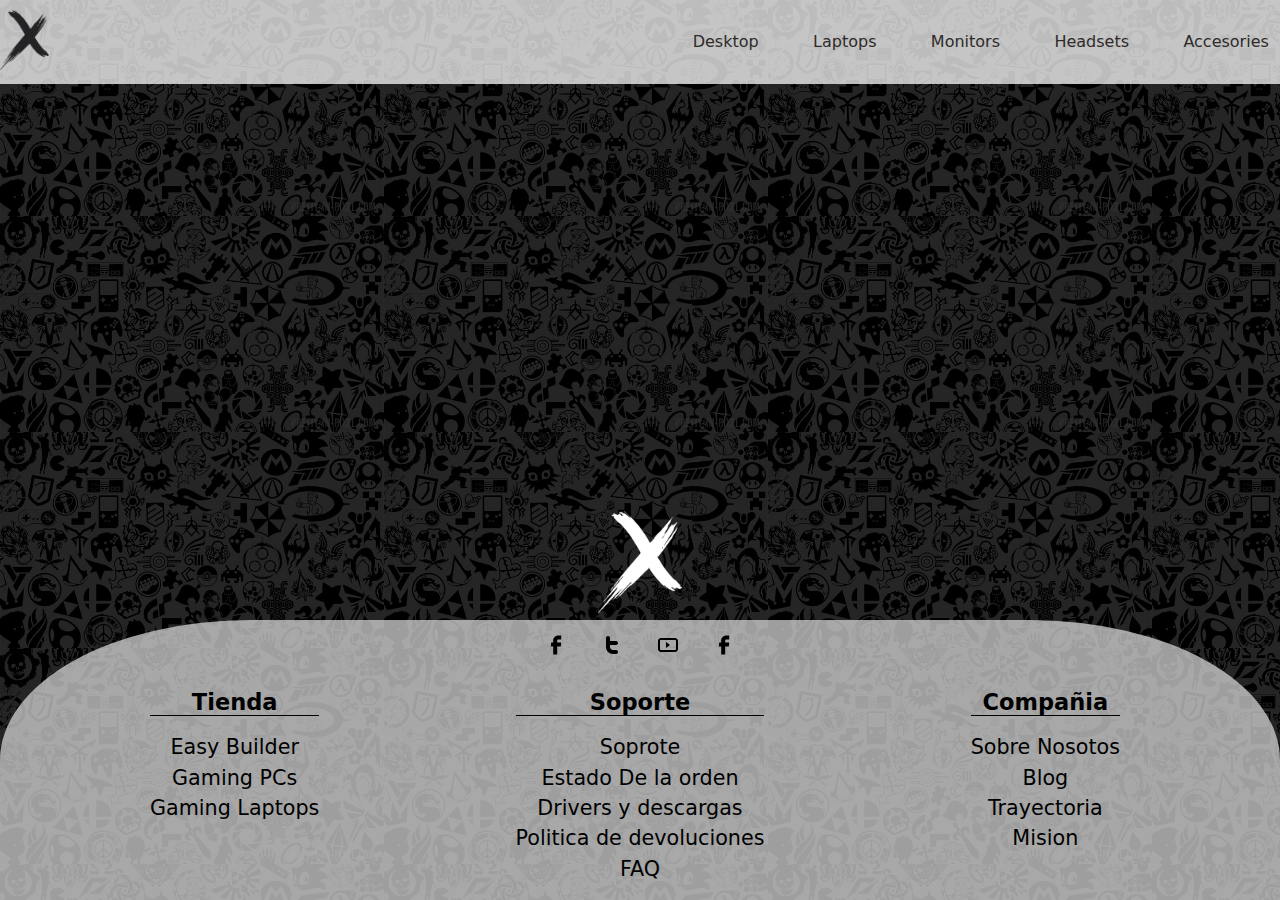
==== accessories.html @ 2ff5f915 "ac" ====
<!DOCTYPE html>
<html lang="en">
<head>
    <meta charset="UTF-8">
    <meta name="viewport" content="width=device-width, initial-scale=1.0">
    <link rel="stylesheet" href="css/style.css">
    <title>Accesories</title>
</head>
<body>
    <main>
        <header>
            <nav class="nav cabecera" id="nav">
                <a href="index.html"><img class="logo" src="images/resources/logo.png" alt="logoEmpresa"></a>
                <ul class="botones">
                    <li><a href="desktop.html">Desktop</a></li>
                    <li><a href="laptops.html">Laptops</a></li>
                    <li><a href="monitors.html">Monitors</a></li>
                    <li><a href="headsets.html">Headsets</a></li>
                    <li><a href="accessories.html">Accesories</a></li>
                </ul>
                <a href="#nav" class="nav_hamb">
                    <img src="images/resources/menu.svg" alt="">
                </a>
                <a href="#" class="nav_close">
                    <img src="images/resources/close.svg" alt="">
                </a>
            </nav>
        </header>
        <footer id="nosotrosCat">
            <div class="informacionFooter">
                <div class="logoFooter"><img src="images/resources/logo2.PNG" alt="logo"></div>
                <div class="icons">
                    <img src="images/resources/facebook.svg" alt="">
                    <img src="images/resources/twitter.svg" alt="">
                    <img src="images/resources/youtube.svg" alt="">
                    <img src="images/resources/facebook.svg" alt="">
                </div>
                <div class="descFoot">
                    <div class="col columna1">
                        <strong>Tienda</strong>
                        <ul>
                            <li>Easy Builder</li>
                            <li>Gaming PCs</li>
                            <li>Gaming Laptops</li>
                        </ul>
                    </div>
                    <div class="col columna2">
                        <strong>Soporte</strong>
                        <ul>
                            <li>Soprote</li>
                            <li>Estado De la orden</li>
                            <li>Drivers y descargas</li>
                            <li>Politica de devoluciones</li>
                            <li>FAQ</li>
                        </ul>
                    </div>
                    <div class="col columna4">
                        <strong>Compañia</strong>
                        <ul>
                            <li>Sobre Nosotos</li>
                            <li>Blog</li>
                            <li>Trayectoria</li>
                            <li>Mision</li>
                        </ul>
                    </div>
                </div>
            </div>
        </footer>
    </main>
</body>
</html>
---- css/style.css ----
@import url('https://fonts.googleapis.com/css2?family=Roboto+Slab&display=swap');

*{
    margin: 0px 0px 0px 0px;
    padding: 0px 0px 0px 0px;
    color: #2e2b29;
    background-color: white;
    font-family: system-ui, -apple-system, BlinkMacSystemFont, 'Segoe UI', Roboto, Oxygen, Ubuntu, Cantarell, 'Open Sans', 'Helvetica Neue', sans-serif;
    box-sizing: border-box;
}
main{
    display: flex;
    flex-direction: column;
    width: 100%;
    height: 100dvh;
    /* gap:2vh; */
    overflow-x: hidden;
    z-index: 0;
    background-image: url(/images/resources/background.jpg);
    background-size: 30%;
}

/* estilos pagina index */
/* HEADER */
.cabecera{
    padding: 1rem;
    width: 100%;
    height: fit-content;
    display: flex;
    box-sizing: border-box;
    flex-direction: row;
    min-height: fit-content;
    box-sizing: border-box;
    position: relative;
    z-index: 1;
    background-color: rgba(255, 255, 255, 0.737);;
}
.cabecera :nth-child(n), .cabecera > *{
    background-color: unset;
}
li{
    list-style: none;
}
.nav{
    --state-close:scale(0);
    --state-open:scale(1);
    --state-menu:translate(-100%);
    
    padding: 10px 0;
    display: grid;
    justify-content: space-between;
    align-items: center;
    grid-template-columns: repeat(2,max-content);
}
.nav:target{
    --state-close:scale(1);
    --state-open:scale(0);
    --state-menu:translate(0)
}

.nav_hamb,
.nav_close{
    cursor: pointer;
    grid-column: -2/-1;
    grid-row: 1/2;
    transition: .4s transform;
    z-index: 3;
}

.nav_hamb{
    transform: var(--state-open);
}
.nav_close{
    transform: var(--state-close);
}
header{
    box-sizing: border-box;
    background-color: unset;
}

.logo{
    width:auto;
    height:60px;
    z-index: 3;
}

.botones{
    position:fixed;
    background-color: rgba(255, 255, 255, 0.544);
    top: 0;
    bottom: 0;
    left: 0;
    right: 0;
    padding: 0;
    width: 100%;
    display: grid;
    align-content: center;
    gap: 2em;
    padding-left: 4%;
    z-index: 3;
    transform: var(--state-menu);
    transition: .3s transform;
}
.botones li,.botones li *{
    background-color: unset;
}
.botones  li{
    width:max-content;
}
.botones a{
    padding: 0.7rem;
    text-decoration: none;
    font-size: auto;
}
.botones a:hover{
    border: #31598c 0.10rem solid;
    background-color: #31588c85;
    border-radius: 20px;
}

@media (min-width:768px){
    .nav{
        --state-open:scale(0);
        --state-menu:translate(0);
    }
    .nav:target{
        --state-close:scale(0);
    }
    .botones{
        padding: 0;
        position: unset;
        background-color: rgba(255, 255, 255, 0.5);
        
        display: grid;
        align-content: center;
        gap: 2em;
        grid-auto-flow: column;

        transform: unset;
        
        grid-column: -2/-1;
        grid-row: 1/2;
    }
}

/* CUERPO */

.imagenEmpresa{
    position: relative;
    overflow: hidden;
    margin: 0 auto;
    width: 100%;
    height: 100%;
    min-height: max(70vh,25rem);
    z-index: 0;
}
.controlR,
.controlL{
    position: absolute; 
    top: 0;
    bottom: 0;
    margin: auto;
    width: 4%;
    background-color: rgba(255, 255, 255, 0);
    height: 100%;
}

.controlL{
    left: 0;
}
.controlR {
    right: 0;
}
.controlR label,
.controlL label{
    position: inherit;
    transition: opacity 0.2s ease-out;
    display: none;
    width: 100%;
    height: 100%;
    opacity: 0.07;
    background-repeat: no-repeat;
}
.controlR label:hover,
.controlL label:hover{
    opacity: 0.4;
}
.slide{
    display: flex;
    z-index: 1;
    width: 300%;
    height: 100%;
    transition: margin-left 800ms cubic-bezier(0.770, 0.000,0.175,1.000);
}
.imagenEmpresa input[type=radio]{
    display: none;
}
.slide img{
    object-fit:cover;
    max-width: 100dvw;
    max-height: 100%;
    width: 100dvw;
    height: auto;
}

#slide1:checked ~ .slide{
    margin-left: 0%;
}
#slide2:checked ~ .slide{

    margin-left: -100%;
}
#slide3:checked ~ .slide{
    margin-left: -200%;
}

#slide1:checked ~ .controlR label:nth-child(2),
#slide2:checked ~ .controlR label:nth-child(3),
#slide3:checked ~ .controlR label:nth-child(1){
    float: right;
    display: block;
    margin: 0 0 0 0 0;
    background-image: url(../images/resources/arrow-ios-forward.svg);
    background-repeat: no-repeat;
    background-position: center;
}
#slide1:checked ~ .controlL label:nth-child(3),
#slide2:checked ~ .controlL label:nth-child(1),
#slide3:checked ~ .controlL label:nth-child(2){
    float: left;
    display: block;
    z-index: 3;
    margin: 0 0 0 0 0;
    background-image: url(../images/resources/arrow-ios-back.svg);
    background-repeat: no-repeat;
    background-position: center;
}  
    
.productos{
    background-color: rgba(255,255,255,0);
    display: grid;
    margin-top: 2%;
    grid-auto-flow:row dense;
    /* grid-auto-rows: 22rem; */
    grid-template-columns: repeat(auto-fit,minmax(20rem,1fr));
    width: 100%;
    height: fit-content;
}
.producto {
    background-color: rgba(255, 255, 255, 0.763);
    display: grid;
    grid-template-columns: repeat(auto-fit,minmax(15rem,1fr));
    justify-self: center;
    align-items: center;
    margin: 5px;
    width: 70%;
    height: fit-content;
    /* box-shadow: 0 0 15px rgb(101, 2, 146); */
    box-shadow: 0 0 15px rgb(0, 0, 0);
    border: 1px rgba(0, 0, 0, 0.385) solid;
    border-radius: 20px;
    overflow: hidden;
    min-width:300px;
    gap: 15px;
    grid-auto-columns: auto;
}
.producto > *,.producto > * > *{
    background-color: unset;
}
.producto img{
    max-width:100%;
    max-height:100%;    
    width: 100%;
    height: 100%;
    object-fit:cover;
    background-color: black;
}
.producto span, .producto span strong{
    object-fit:cover;
    text-align: center;
    font-size:  2vh;
}

.desc{
    text-align: center;
    float:bottom;
    width: fit-content;
    margin: 1vh;
}
.producto:hover{
    transform: scale(1.1);
}
.productos > a{
    text-decoration: none;
}
/* FOOTER */
.informacionFooter{
    border-radius: 60rem 60rem 0 0;
    border-top-right-radius: 250px 140px;
    border-top-left-radius: 250px 140px;
    /* background-color: rgba(156, 149, 149, 0.864); */
    background-color: rgba(219, 219, 219, 0.723);
    /* background-color: #3b096da4; */
    width: 100%;
    height: auto;
    display: flex;
    flex-direction: column;
    align-items: center;
    margin-top: 10rem;
    /* background: rgba(246,246,246,1);
    background: -moz-linear-gradient(top, rgba(246,246,246,1) 0%, rgba(255,255,255,1) 0%, rgba(141,112,170,1) 58%, rgba(59,9,109,1) 100%);
    background: -webkit-gradient(left top, left bottom, color-stop(0%, rgba(246,246,246,1)), color-stop(0%, rgba(255,255,255,1)), color-stop(58%, rgba(141,112,170,1)), color-stop(100%, rgba(59,9,109,1)));
    background: -webkit-linear-gradient(top, rgba(246,246,246,1) 0%, rgba(255,255,255,1) 0%, rgba(141,112,170,1) 58%, rgba(59,9,109,1) 100%);
    background: -o-linear-gradient(top, rgba(246,246,246,1) 0%, rgba(255,255,255,1) 0%, rgba(141,112,170,1) 58%, rgba(59,9,109,1) 100%);
    background: -ms-linear-gradient(top, rgba(246,246,246,1) 0%, rgba(255,255,255,1) 0%, rgba(141,112,170,1) 58%, rgba(59,9,109,1) 100%);
    background: linear-gradient(to bottom, rgba(246,246,246,1) 0%, rgba(255,255,255,1) 0%, rgba(141,112,170,1) 58%, rgba(59,9,109,1) 100%);
    filter: progid:DXImageTransform.Microsoft.gradient( startColorstr='#f6f6f6', endColorstr='#3b096d', GradientType=0 );    */

}
.informacionFooter * {
    background-color: unset;
    color:rgb(0, 0, 0);}

.logoFooter img{
    position: relative;
    margin: -20% auto 0 auto;
    width: 10%;
    height: 10%;
    align-self: center;
}
.logoFooter{
    margin-top: 2%;
    position: relative;
    display: flex;
    align-items: center;
}
footer{
    margin-top: auto;
    width: 100%;
    background-color: #df671100;
}
.descFoot{
    display: grid;
    grid-template-columns: repeat(auto-fit,minmax(5rem,1fr));
    grid-auto-columns: auto;
    width: 100%;
    justify-content: space-evenly;
    padding: 2rem;
    padding-bottom: 1rem;
    justify-items: center;
    text-align: center;

}
.icons{
    display: flex;
    align-content: center;
    justify-content: center;
    width: 10%;
    height: 10%;
    object-fit: scale-down;
    gap: 2rem;
}
.icons img{
    object-fit: contain;
    width: 20%;
    height: 20%;
    margin-top: -10%;
}
.col{
    width: fit-content;
    display: flex;
    flex-direction: column;
}
.col strong{
    margin-bottom: 1rem;
    font-size: 2.5vh;
    color: rgb(0, 0, 0);
    border-bottom: 1px black solid;
}
.col li{
    padding: 0.2rem 0;
    font-size: 2.3vh;
}

/* POPUP */


.overlay { 
    position: fixed;
    z-index: 5;
    top: 0;
    bottom: 0;
    left: 0;
    right: 0;
    background: rgba(0, 0, 0, 0.7);
    transition: opacity 0.1;
    visibility: hidden;
    opacity: 0;
    background-color: rgba(0, 0, 0, 0.305);
    backdrop-filter: blur(10px);
}

.overlay:target{
    visibility: visible;
    opacity: 1;
}

#popupBody{
    width: 90%;
    height: 92%;
    padding: 20px;
    padding-top: ;
    border-radius: 15px;
    box-shadow: 0 0  5px #ccc;
    background: #FFF;
    position:relative;
    margin: 2% auto;
    transition: all 0.4s ease-in-out;
}

#cerrar{
    position: absolute;
    top:3px;
    right: 8px;
    font-size: 4vw;
    font-weight: bold;
    text-decoration: none;
    transition: all 200ms;
}
.popupContent{
    width: 100%;
    height: 100%;
    /* border: 2px solid black; */
    display: grid;
    grid-template-columns: 60% 40%;
    grid-template-rows: 60% 40%;
}
.imgProd{
    display: grid;
    grid-template-columns:40% 60%;
    grid-template-rows:repeat(auto-fill,minmax(20%,1fr)) ;
    align-items: center;
}
.imgProd img{
    object-fit:scale-down;
    width: 100%;
    height: 100%;
}
.imgThumb{
    height: auto;
    object-fit: fill;
}


/* CAMBIOS DE IMAGEN */
.imgProd.prod1 .imgThumb.p1:hover ~ .imgMain{content: url('/images/desktop/prod1/prodextra1.avif');}
.imgProd.prod1 .imgThumb.p2:hover ~ .imgMain{content: url('/images/desktop/prod1/prodextra2.avif')}
.imgProd.prod1 .imgThumb.p3:hover ~ .imgMain{content: url('/images/desktop/prod1/prodextra3.avif')}
.imgProd.prod1 .imgThumb.p4:hover ~ .imgMain{content: url('/images/desktop/prod1/prodextra4.avif')}
.imgProd.prod1 .imgThumb.p5:hover ~ .imgMain{content: url('/images/desktop/prod1/prodextra5.avif')}

.imgProd.prod2 .imgThumb.p1:hover ~ .imgMain{content: url('/images/laptop/prod1/prodextra1.avif');}
.imgProd.prod2 .imgThumb.p2:hover ~ .imgMain{content: url('/images/laptop/prod1/prodextra2.avif')}
.imgProd.prod2 .imgThumb.p3:hover ~ .imgMain{content: url('/images/laptop/prod1/prodextra3.avif')}
.imgProd.prod2 .imgThumb.p4:hover ~ .imgMain{content: url('/images/laptop/prod1/prodextra4.avif')}
.imgProd.prod2 .imgThumb.p5:hover ~ .imgMain{content: url('/images/laptop/prod1/prodextra5.avif')}

.imgProd.prod3 .imgThumb.p1:hover ~ .imgMain{content: url('/images/accessories/prod1/prodextra1.avif');}
.imgProd.prod3 .imgThumb.p2:hover ~ .imgMain{content: url('/images/accessories/prod1/prodextra2.avif')}
.imgProd.prod3 .imgThumb.p3:hover ~ .imgMain{content: url('/images/accessories/prod1/prodextra3.avif')}
.imgProd.prod3 .imgThumb.p4:hover ~ .imgMain{content: url('/images/accessories/prod1/prodextra4.avif')}
.imgProd.prod3 .imgThumb.p5:hover ~ .imgMain{content: url('/images/accessories/prod1/prodextra5.avif')}
/* ------------------------------------------------------------------ */
.imgMain{
    grid-column: 2;
    grid-row:1/span 5;
    width: 100%;
    padding: 1rem 0px 0px 0px;
    height: auto;
}
.tabla{
    /* border: solid black 2px; */
    margin-top: 2rem;
    grid-row: 2;
    grid-column: span 2;
    display: grid;
    grid-template-columns: 33% 33% 33%;
    overflow: hidden;
    padding: 0.5rem;
}
.columnasTabla{
    border-left: 1px black solid;
    padding: 1rem;
    margin: 4% auto;
    display: flex;
    flex-direction: column;
    font-size: 0.8rem;
    /* border: 2px solid black; */
}
.listaEspe{
    margin-top: 0.5rem;
    display: flex;
    flex-direction: column;
}
.general{
    grid-template-rows: repeat(auto-fill,minmax(fit-content,1fr));
    display:grid;
    grid-auto-flow:row ;
    /* border:solid black 2px; */
    gap: 1rem;
    padding: 1rem;
}
.general .estrellas{
    width: 100%;
    height: auto;
}
.general > :nth-child(n){
    font-size: 0.8rem;
}
.general img{
    width: 60%;
    height: 50%;
}
.general span{
    width: 100%;
    height: fit-content;
}

.general button{
    background-color: rgba(68, 68, 210, 0.489);
}
.botonComp:hover{
    background-color: rgba(68, 68, 210, 0.748);
}
/* PRDUCTOS */
@keyframes galeria{
    15%{
        content: var(--bg1);
    }
    30%{
        content: var(--bg2);
    }
    45%{
        content: var(--bg3);
    }
    60%{
        content: var(--bg4);
    }
    85%{
        content: var(--bg5);
    }
    100%{
        content: var(--bgm);
    }

}
.test:hover img{
    animation-name: galeria;
    animation-duration: 5s;
    animation-timing-function: linear;
    animation-iteration-count: infinite;
}
.test img{
    content:var(--bgm);
}

.prodCatalogo img{
    min-height: 20dvh;
    min-width: 100%;
    max-width: 100%;
    max-height: 30dvh;
    object-fit: scale-down;
}

.prodCatalogo > * > *{
    font-size:0.7rem;
}
.prodCatalogo{
    display: grid;
    grid-template-rows: repeat(auto-fit,minmax(15rem,1fr));
    justify-items: center;
    align-items: center;
    margin: 5px;
    width: 100%;
    height: fit-content;
    box-shadow: 0 0 8px;
    border: 1px rgba(0, 0, 0, 0.385) solid;
    border-radius: 20px;
    overflow: hidden;
    height: fit-content;
    gap: 15px;
    grid-auto-columns: auto;
}
.productos.cat{
    margin-top: 50px;
    padding: 0;
    justify-items: center;
    grid-template-columns: repeat(auto-fit,minmax(13rem,1fr));
    gap: 1rem;
    padding: 1rem;
    background-color: rgba(0, 0, 0, 0)
    
}
.informacionFooterCat{
    border-radius: 60rem 60rem 0 0;
    border-top-right-radius: 250px 140px;
    border-top-left-radius: 250px 140px;
    background-color: rgba(255,255,255,0);
    width: 100%;
    height: auto;
    display: flex;
    flex-direction: column;
    align-items: center;
    margin-top: 10rem;
}
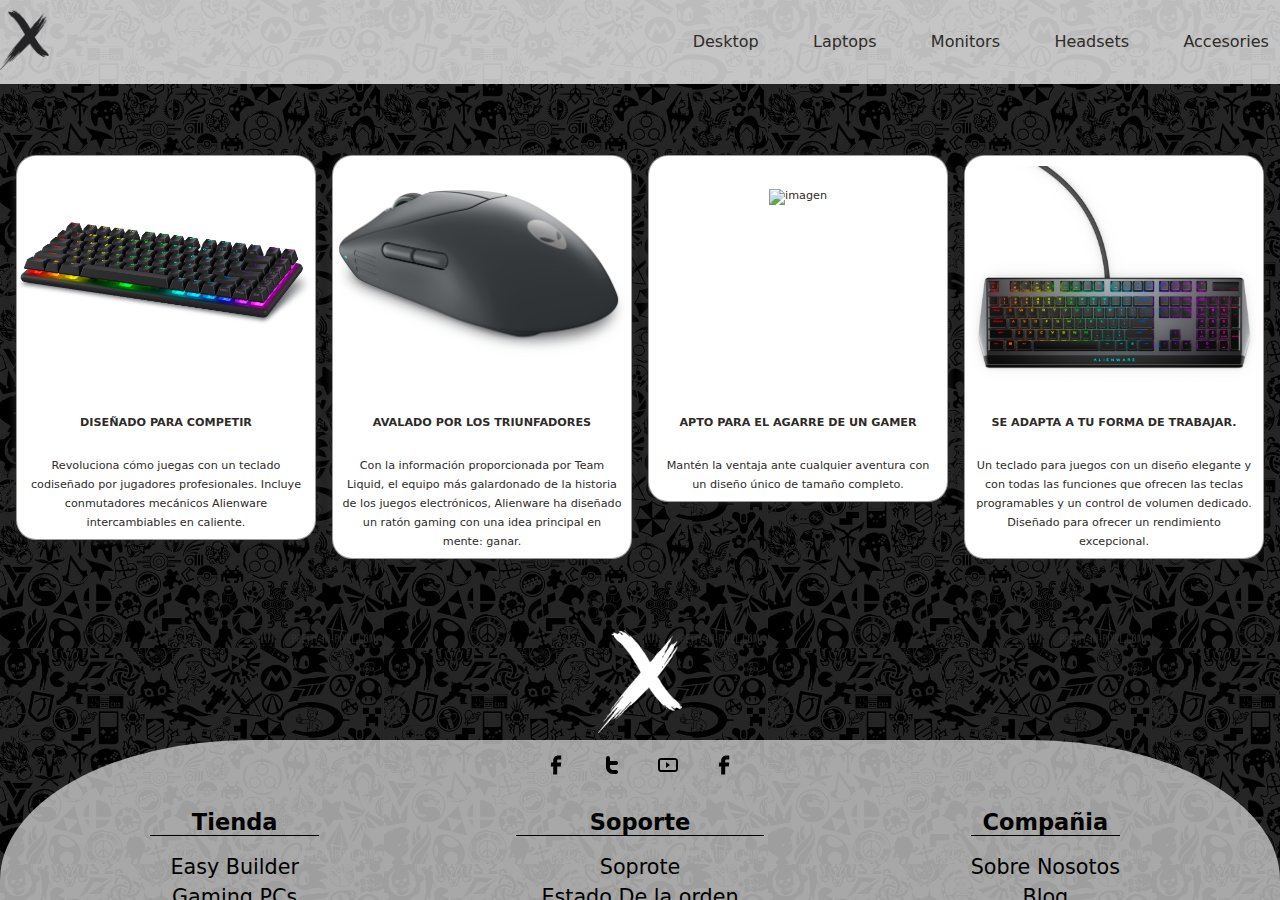
==== commit d4f172e3: "finish" ====
--- a/accessories.html
+++ b/accessories.html
@@ -26,6 +26,311 @@
                 </a>
             </nav>
         </header>
+        <div class="productos cat">
+            <a href="#popup1" class="prodCatalogo">
+                <div class="test">
+                <img src="" alt="imagen"
+                style="
+                --bgm:url('/images/accessories/prod1/prodmain.avif');
+                --bg1:url('/images/accessories/prod1/prodextra1.avif');
+                --bg2:url('/images/accessories/prod1/prodextra2.avif');
+                --bg3:url('/images/accessories/prod1/prodextra3.avif');
+                --bg4:url('/images/accessories/prod1/prodextra4.avif');
+                --bg5:url('/images/accessories/prod1/prodextra5.avif');
+                ">
+                </div>
+                <span><strong>DISEÑADO PARA COMPETIR</strong></span>
+                <div class="desc">
+                    <span>Revoluciona cómo juegas con un teclado codiseñado por jugadores profesionales. Incluye conmutadores mecánicos Alienware intercambiables en caliente.</span>
+                </div>
+            </a>
+            <div id="popup1" class="overlay">
+                <div id="popupBody">
+                    <a id="cerrar" href="#" style="text-decoration: none;">&times</a>
+                    <div class="popupContent">
+                        <div class="imgProd prod3">
+                            <img src="images/accessories/prod1/prodextra1.avif" alt="" class="imgThumb p1">
+                            <img src="images/accessories/prod1/prodextra2.avif" alt="" class="imgThumb p2">
+                            <img src="images/accessories/prod1/prodextra3.avif" alt="" class="imgThumb p3">
+                            <img src="images/accessories/prod1/prodextra4.avif" alt="" class="imgThumb p4">
+                            <img src="images/accessories/prod1/prodextra5.avif" alt="" class="imgThumb p5">
+                            <img src="images/accessories/prod1/prodmain.avif" alt="" class="imgMain">
+                        </div>
+                        <div class="general">
+                            <h1>TECLADO GAMING INALÁMBRICO ALIENWARE PRO</h1>
+                            <img src="images/resources/estrellass.png" alt="" class="estrellas">
+                            <span>
+                                <h2>AVALADO POR CAMPEONES. DESARROLLADO POR EXPERTOS.</h2>
+                                El teclado gaming inalámbrico Alienware, aprobado por profesionales, incorpora switches intercambiables en caliente, un factor de forma del 75 % y switches mecánicos lineares Alienware nuevos.
+                                <br>
+                                <br>
+                                <br>
+                                <b>DESDE 219,99 €</b><br>
+                            </span>
+                            <button class="botonComp">Añadir al carrito</button>
+                        </div>
+                        <div class="tabla">
+                            <div class="columnasTabla">
+                                <h2>DIMENSIONES Y PESO</h2>
+                                <div class="listaEspe">
+                                    <span>Altura: 4,06 cm (1,60 pulgadas)</span>
+                                    <span>Anchura: 6,35 cm (12,30 pulgadas)</span>
+                                    <span>Profundidad: 12,70 cm (5,00 pulgadas)</span>
+                                    <span>Peso mínimo: 819,73 g (1,81 lb)</span>
+                                </div>
+                            </div>
+                            <div class="columnasTabla">
+                                <h2>DEETALLES</h2>
+                                <div class="listaEspe">
+                                    <span>Adaptador inalámbrico de 2,4 GHz</span> 
+                                    <span>Hasta 798 horas (a 2,4 GHz) y hasta 1800 horas (Bluetooth)</span> 
+                                    <span>Fuerza de actuación de 40 g</span> 
+                                    <span>Hasta 72 horas (a 2,4 GHz)</span> 
+                                </div>
+                            </div>
+                            <div class="columnasTabla">
+                                <h2>GENERAL</h2>
+                                <div class="listaEspe">
+                                    <span>Teclas robustas double-shot de PBT</span> 
+                                    <span>PCBA intercambiable en caliente</span> 
+                                    <span>Cubierta superior metálica</span> 
+                                    <span>Capa de amortiguación del ruido superior e inferior</span> 
+                                </div>
+                            </div>
+                        </div>
+                    </div>
+                </div>
+            </div>
+            <a href="#popup2" class="prodCatalogo">
+                <div class="test">
+                <img src="" alt="imagen"
+                style="
+                --bgm:url('/images/accessories/prod2/prodmain.avif');
+                --bg1:url('/images/accessories/prod2/prodextra1.avif');
+                --bg2:url('/images/accessories/prod2/prodextra2.avif');
+                --bg3:url('/images/accessories/prod2/prodextra3.avif');
+                --bg4:url('/images/accessories/prod2/prodextra4.avif');
+                --bg5:url('/images/accessories/prod2/prodextra5.avif');
+                ">
+                </div>
+                <span><strong>AVALADO POR LOS TRIUNFADORES</strong></span>
+                <div class="desc">
+                    <span>Con la información proporcionada por Team Liquid, el equipo más galardonado de la historia de los juegos electrónicos, Alienware ha diseñado un ratón gaming con una idea principal en mente: ganar.</span>
+                </div>
+            </a>
+            <div id="popup2" class="overlay">
+                <div id="popupBody">
+                    <a id="cerrar" href="#" style="text-decoration: none;">&times</a>
+                    <div class="popupContent">
+                        <div class="imgProd prod3">
+                            <img src="images/accessories/prod2/prodextra1.avif" alt="" class="imgThumb p1">
+                            <img src="images/accessories/prod2/prodextra2.avif" alt="" class="imgThumb p2">
+                            <img src="images/accessories/prod2/prodextra3.avif" alt="" class="imgThumb p3">
+                            <img src="images/accessories/prod2/prodextra4.avif" alt="" class="imgThumb p4">
+                            <img src="images/accessories/prod2/prodextra5.avif" alt="" class="imgThumb p5">
+                            <img src="images/accessories/prod2/prodmain.avif" alt="" class="imgMain">
+                        </div>
+                        <div class="general">
+                            <h1>RATÓN GAMING INALÁMBRICO ALIENWARE PRO</h1>
+                            <img src="images/resources/estrellass.png" alt="" class="estrellas">
+                            <span>
+                                <h2>AVALADO POR LOS TRIUNFADORES.</h2>
+                                Con la información proporcionada por Team Liquid, el equipo más galardonado de la historia de los juegos electrónicos, Alienware ha diseñado un ratón gaming con una idea principal en mente: ganar.
+                                <br>
+                                <br>
+                                <br>
+                                <b>DESDE 219,99 €</b><br>
+                            </span>
+                            <button class="botonComp">Añadir al carrito</button>
+                        </div>
+                        <div class="tabla">
+                            <div class="columnasTabla">
+                                <h2>DIMENSIONES Y PESO</h2>
+                                <div class="listaEspe">
+                                    <span>Altura: 4,06 cm (1,60 pulgadas)</span>
+                                    <span>Anchura: 6,35 cm (12,30 pulgadas)</span>
+                                    <span>Profundidad: 12,70 cm (5,00 pulgadas)</span>
+                                    <span>Peso mínimo: 819,73 g (1,81 lb)</span>
+                                </div>
+                            </div>
+                            <div class="columnasTabla">
+                                <h2>DEETALLES</h2>
+                                <div class="listaEspe">
+                                    <span>Adaptador inalámbrico de 2,4 GHz</span> 
+                                    <span>Hasta 798 horas (a 2,4 GHz) y hasta 1800 horas (Bluetooth)</span> 
+                                    <span>Fuerza de actuación de 40 g</span> 
+                                    <span>Hasta 72 horas (a 2,4 GHz)</span> 
+                                </div>
+                            </div>
+                            <div class="columnasTabla">
+                                <h2>GENERAL</h2>
+                                <div class="listaEspe">
+                                    <span>
+                                        Resolución de movimiento
+                                        26 000 DPI
+                                    </span> 
+                                    <span>Velocidad máxima del sensor
+                                        650 IPS</span> 
+                                    <span>Tecnología del sensor
+                                        Óptica</span> 
+                                    <span>Hasta 4 KHz</span> 
+                                </div>
+                            </div>
+                        </div>
+                    </div>
+                </div>
+            </div>
+            <a href="#popup3" class="prodCatalogo">
+                <div class="test">
+                <img src="" alt="imagen"
+                style="
+                --bgm:url('/images/accessories/prod3/prodmain.avif');
+                --bg1:url('/images/accessories/prod3/prodextra1.avif');
+                --bg2:url('/images/accessories/prod3/prodextra2.avif');
+                --bg3:url('/images/accessories/prod3/prodextra3.avif');
+                --bg4:url('/images/accessories/prod3/prodextra4.avif');
+                --bg5:url('/images/accessories/prod3/prodextra5.avif');
+                ">
+                </div>
+                <span><strong>APTO PARA EL AGARRE DE UN GAMER</strong></span>
+                <div class="desc">
+                    <span>Mantén la ventaja ante cualquier aventura con un diseño único de tamaño completo.</span>
+                </div>
+            </a>
+            <div id="popup3" class="overlay">
+                <div id="popupBody">
+                    <a id="cerrar" href="#" style="text-decoration: none;">&times</a>
+                    <div class="popupContent">
+                        <div class="imgProd prod3">
+                            <img src="images/accessories/prod3/prodextra1.avif" alt="" class="imgThumb p1">
+                            <img src="images/accessories/prod3/prodextra2.avif" alt="" class="imgThumb p2">
+                            <img src="images/accessories/prod3/prodextra3.avif" alt="" class="imgThumb p3">
+                            <img src="images/accessories/prod3/prodextra4.avif" alt="" class="imgThumb p4">
+                            <img src="images/accessories/prod3/prodextra5.avif" alt="" class="imgThumb p5">
+                            <img src="images/accessories/prod3/prodmain.avif" alt="" class="imgMain">
+                        </div>
+                        <div class="general">
+                            <h1>RATÓN GAMING INALÁMBRICO ALIENWARE – AW620M (DARK SIDE OF THE MOON)</h1>
+                            <img src="images/resources/estrellass.png" alt="" class="estrellas">
+                            <span>
+                                <h2>APTO PARA EL AGARRE DE UN GAMER</h2>
+                                Mantén la ventaja ante cualquier aventura con un diseño único de tamaño completo.
+                                <br>
+                                <br>
+                                <br>
+                                <b>DESDE 99,99 €</b><br>
+                            </span>
+                            <button class="botonComp">Añadir al carrito</button>
+                        </div>
+                        <div class="tabla">
+                            <div class="columnasTabla">
+                                <h2>DIMENSIONES Y PESO</h2>
+                                <div class="listaEspe">
+                                    <span>Altura: 4,06 cm (1,60 pulgadas)</span>
+                                    <span>Anchura: 6,35 cm (12,30 pulgadas)</span>
+                                    <span>Profundidad: 12,70 cm (5,00 pulgadas)</span>
+                                    <span>Peso mínimo: 819,73 g (1,81 lb)</span>
+                                </div>
+                            </div>
+                            <div class="columnasTabla">
+                                <h2>DEETALLES</h2>
+                                <div class="listaEspe">
+                                    <span>Adaptador inalámbrico de 2,4 GHz</span> 
+                                    <span>Hasta 798 horas (a 2,4 GHz) y hasta 1800 horas (Bluetooth)</span> 
+                                    <span>Fuerza de actuación de 40 g</span> 
+                                    <span>Hasta 72 horas (a 2,4 GHz)</span> 
+                                </div>
+                            </div>
+                            <div class="columnasTabla">
+                                <h2>GENERAL</h2>
+                                <div class="listaEspe">
+                                    <span>Resolución de movimiento
+                                        26000 ppp</span> 
+                                    <span>Aceleración máxima de 50 G</span> 
+                                    <span>Velocidad de respuesta: 1.000 Hz, 650 pulgadas por segundo</span> 
+                                    <span>Óptico</span> 
+                                </div>
+                            </div>
+                        </div>
+                    </div>
+                </div>
+            </div>
+            <a href="#popup4" class="prodCatalogo">
+                <div class="test">
+                <img src="" alt="imagen"
+                style="
+                --bgm:url('/images/accessories/prod4/prodmain.avif');
+                --bg1:url('/images/accessories/prod4/prodextra1.avif');
+                --bg2:url('/images/accessories/prod4/prodextra2.avif');
+                --bg3:url('/images/accessories/prod4/prodextra3.avif');
+                --bg4:url('/images/accessories/prod4/prodextra4.avif');
+                --bg5:url('/images/accessories/prod4/prodextra5.avif');
+                ">
+                </div>
+                <span><strong>SE ADAPTA A TU FORMA DE TRABAJAR.</strong></span>
+                <div class="desc">
+                    <span>Un teclado para juegos con un diseño elegante y con todas las funciones que ofrecen las teclas programables y un control de volumen dedicado. Diseñado para ofrecer un rendimiento excepcional.</span>
+                </div>
+            </a>
+            <div id="popup4" class="overlay">
+                <div id="popupBody">
+                    <a id="cerrar" href="#" style="text-decoration: none;">&times</a>
+                    <div class="popupContent">
+                        <div class="imgProd prod3">
+                            <img src="images/accessories/prod4/prodextra1.avif" alt="" class="imgThumb p1">
+                            <img src="images/accessories/prod4/prodextra2.avif" alt="" class="imgThumb p2">
+                            <img src="images/accessories/prod4/prodextra3.avif" alt="" class="imgThumb p3">
+                            <img src="images/accessories/prod4/prodextra4.avif" alt="" class="imgThumb p4">
+                            <img src="images/accessories/prod4/prodextra5.avif" alt="" class="imgThumb p5">
+                            <img src="images/accessories/prod4/prodmain.avif" alt="" class="imgMain">
+                        </div>
+                        <div class="general">
+                            <h1>TECLADO PARA JUEGOS MECÁNICOS RGB DE PERFIL BAJO DE ALIENWARE | AW510K - US INT (QWERTY)</h1>
+                            <img src="images/resources/estrellass.png" alt="" class="estrellas">
+                            <span>
+                                <h2>SE ADAPTA A TU FORMA DE TRABAJAR.</h2>
+                                Un teclado para juegos con un diseño elegante y con todas las funciones que ofrecen las teclas programables y un control de volumen dedicado. Diseñado para ofrecer un rendimiento excepcional.
+                                <br>
+                                <br>
+                                <br>
+                                <b>DESDE 154,99 €</b><br>
+                            </span>
+                            <button class="botonComp">Añadir al carrito</button>
+                        </div>
+                        <div class="tabla">
+                            <div class="columnasTabla">
+                                <h2>DIMENSIONES Y PESO</h2>
+                                <div class="listaEspe">
+                                    <span>Altura: 4,06 cm (1,60 pulgadas)</span>
+                                    <span>Anchura: 6,35 cm (12,30 pulgadas)</span>
+                                    <span>Profundidad: 12,70 cm (5,00 pulgadas)</span>
+                                    <span>Peso mínimo: 819,73 g (1,81 lb)</span>
+                                </div>
+                            </div>
+                            <div class="columnasTabla">
+                                <h2>DEETALLES</h2>
+                                <div class="listaEspe">
+                                    <span>Adaptador inalámbrico de 2,4 GHz</span> 
+                                    <span>Hasta 798 horas (a 2,4 GHz) y hasta 1800 horas (Bluetooth)</span> 
+                                    <span>Fuerza de actuación de 40 g</span> 
+                                    <span>Hasta 72 horas (a 2,4 GHz)</span> 
+                                </div>
+                            </div>
+                            <div class="columnasTabla">
+                                <h2>GENERAL</h2>
+                                <div class="listaEspe">
+                                    <span>Teclado numérico</span> 
+                                    <span>QWERTY inglés de EEUU</span> 
+                                    <span>Mecánica</span> 
+                                    <span>RGB/16,8 millones de colores</span> 
+                                </div>
+                            </div>
+                        </div>
+                    </div>
+                </div>
+            </div>
+
+        </div>
         <footer id="nosotrosCat">
             <div class="informacionFooter">
                 <div class="logoFooter"><img src="images/resources/logo2.PNG" alt="logo"></div>
--- a/css/style.css
+++ b/css/style.css
@@ -453,23 +453,137 @@
 
 
 /* CAMBIOS DE IMAGEN */
-.imgProd.prod1 .imgThumb.p1:hover ~ .imgMain{content: url('/images/desktop/prod1/prodextra1.avif');}
-.imgProd.prod1 .imgThumb.p2:hover ~ .imgMain{content: url('/images/desktop/prod1/prodextra2.avif')}
-.imgProd.prod1 .imgThumb.p3:hover ~ .imgMain{content: url('/images/desktop/prod1/prodextra3.avif')}
-.imgProd.prod1 .imgThumb.p4:hover ~ .imgMain{content: url('/images/desktop/prod1/prodextra4.avif')}
-.imgProd.prod1 .imgThumb.p5:hover ~ .imgMain{content: url('/images/desktop/prod1/prodextra5.avif')}
-
-.imgProd.prod2 .imgThumb.p1:hover ~ .imgMain{content: url('/images/laptop/prod1/prodextra1.avif');}
-.imgProd.prod2 .imgThumb.p2:hover ~ .imgMain{content: url('/images/laptop/prod1/prodextra2.avif')}
-.imgProd.prod2 .imgThumb.p3:hover ~ .imgMain{content: url('/images/laptop/prod1/prodextra3.avif')}
-.imgProd.prod2 .imgThumb.p4:hover ~ .imgMain{content: url('/images/laptop/prod1/prodextra4.avif')}
-.imgProd.prod2 .imgThumb.p5:hover ~ .imgMain{content: url('/images/laptop/prod1/prodextra5.avif')}
-
-.imgProd.prod3 .imgThumb.p1:hover ~ .imgMain{content: url('/images/accessories/prod1/prodextra1.avif');}
-.imgProd.prod3 .imgThumb.p2:hover ~ .imgMain{content: url('/images/accessories/prod1/prodextra2.avif')}
-.imgProd.prod3 .imgThumb.p3:hover ~ .imgMain{content: url('/images/accessories/prod1/prodextra3.avif')}
-.imgProd.prod3 .imgThumb.p4:hover ~ .imgMain{content: url('/images/accessories/prod1/prodextra4.avif')}
-.imgProd.prod3 .imgThumb.p5:hover ~ .imgMain{content: url('/images/accessories/prod1/prodextra5.avif')}
+
+/* DESKTOP */
+.imgProd.des1 .imgThumb.p1:hover ~ .imgMain{content: url('/images/desktop/prod1/prodextra1.avif');}
+.imgProd.des1 .imgThumb.p2:hover ~ .imgMain{content: url('/images/desktop/prod1/prodextra2.avif')}
+.imgProd.des1 .imgThumb.p3:hover ~ .imgMain{content: url('/images/desktop/prod1/prodextra3.avif')}
+.imgProd.des1 .imgThumb.p4:hover ~ .imgMain{content: url('/images/desktop/prod1/prodextra4.avif')}
+.imgProd.des1 .imgThumb.p5:hover ~ .imgMain{content: url('/images/desktop/prod1/prodextra5.avif')}
+
+.imgProd.des2 .imgThumb.p1:hover ~ .imgMain{content: url('/images/desktop/prod2/prodextra1.avif');}
+.imgProd.des2 .imgThumb.p2:hover ~ .imgMain{content: url('/images/desktop/prod2/prodextra2.avif')}
+.imgProd.des2 .imgThumb.p3:hover ~ .imgMain{content: url('/images/desktop/prod2/prodextra3.avif')}
+.imgProd.des2 .imgThumb.p4:hover ~ .imgMain{content: url('/images/desktop/prod2/prodextra4.avif')}
+.imgProd.des2 .imgThumb.p5:hover ~ .imgMain{content: url('/images/desktop/prod2/prodextra5.avif')}
+
+.imgProd.des3 .imgThumb.p1:hover ~ .imgMain{content: url('/images/desktop/prod3/prodextra1.avif');}
+.imgProd.des3 .imgThumb.p2:hover ~ .imgMain{content: url('/images/desktop/prod3/prodextra2.avif')}
+.imgProd.des3 .imgThumb.p3:hover ~ .imgMain{content: url('/images/desktop/prod3/prodextra3.avif')}
+.imgProd.des3 .imgThumb.p4:hover ~ .imgMain{content: url('/images/desktop/prod3/prodextra4.avif')}
+.imgProd.des3 .imgThumb.p5:hover ~ .imgMain{content: url('/images/desktop/prod3/prodextra5.avif')}
+
+.imgProd.des4 .imgThumb.p1:hover ~ .imgMain{content: url('/images/desktop/prod4/prodextra1.avif');}
+.imgProd.des4 .imgThumb.p2:hover ~ .imgMain{content: url('/images/desktop/prod4/prodextra2.avif')}
+.imgProd.des4 .imgThumb.p3:hover ~ .imgMain{content: url('/images/desktop/prod4/prodextra3.avif')}
+.imgProd.des4 .imgThumb.p4:hover ~ .imgMain{content: url('/images/desktop/prod4/prodextra4.avif')}
+.imgProd.des4 .imgThumb.p5:hover ~ .imgMain{content: url('/images/desktop/prod4/prodextra5.avif')}
+
+/* LAPTOP */
+
+.imgProd.lp1 .imgThumb.p1:hover ~ .imgMain{content: url('/images/laptop/prod1/prodextra1.avif');}
+.imgProd.lp1 .imgThumb.p2:hover ~ .imgMain{content: url('/images/laptop/prod1/prodextra2.avif')}
+.imgProd.lp1 .imgThumb.p3:hover ~ .imgMain{content: url('/images/laptop/prod1/prodextra3.avif')}
+.imgProd.lp1 .imgThumb.p4:hover ~ .imgMain{content: url('/images/laptop/prod1/prodextra4.avif')}
+.imgProd.lp1 .imgThumb.p5:hover ~ .imgMain{content: url('/images/laptop/prod1/prodextra5.avif')}
+
+.imgProd.lp2 .imgThumb.p1:hover ~ .imgMain{content: url('/images/laptop/prod2/prodextra1.avif');}
+.imgProd.lp2 .imgThumb.p2:hover ~ .imgMain{content: url('/images/laptop/prod2/prodextra2.avif')}
+.imgProd.lp2 .imgThumb.p3:hover ~ .imgMain{content: url('/images/laptop/prod2/prodextra3.avif')}
+.imgProd.lp2 .imgThumb.p4:hover ~ .imgMain{content: url('/images/laptop/prod2/prodextra4.avif')}
+.imgProd.lp2 .imgThumb.p5:hover ~ .imgMain{content: url('/images/laptop/prod2/prodextra5.avif')}
+
+.imgProd.lp3 .imgThumb.p1:hover ~ .imgMain{content: url('/images/laptop/prod4/prodextra1.avif');}
+.imgProd.lp3 .imgThumb.p2:hover ~ .imgMain{content: url('/images/laptop/prod4/prodextra2.avif')}
+.imgProd.lp3 .imgThumb.p3:hover ~ .imgMain{content: url('/images/laptop/prod4/prodextra3.avif')}
+.imgProd.lp3 .imgThumb.p4:hover ~ .imgMain{content: url('/images/laptop/prod4/prodextra4.avif')}
+.imgProd.lp3 .imgThumb.p5:hover ~ .imgMain{content: url('/images/laptop/prod4/prodextra5.avif')}
+
+.imgProd.lp4 .imgThumb.p1:hover ~ .imgMain{content: url('/images/laptop/prod4/prodextra1.avif');}
+.imgProd.lp4 .imgThumb.p2:hover ~ .imgMain{content: url('/images/laptop/prod4/prodextra2.avif')}
+.imgProd.lp4 .imgThumb.p3:hover ~ .imgMain{content: url('/images/laptop/prod4/prodextra3.avif')}
+.imgProd.lp4 .imgThumb.p4:hover ~ .imgMain{content: url('/images/laptop/prod4/prodextra4.avif')}
+.imgProd.lp4 .imgThumb.p5:hover ~ .imgMain{content: url('/images/laptop/prod4/prodextra5.avif')}
+
+/* ACCESSORIES */
+
+.imgProd.acc1 .imgThumb.p1:hover ~ .imgMain{content: url('/images/accessories/prod1/prodextra1.avif');}
+.imgProd.acc1 .imgThumb.p2:hover ~ .imgMain{content: url('/images/accessories/prod1/prodextra2.avif')}
+.imgProd.acc1 .imgThumb.p3:hover ~ .imgMain{content: url('/images/accessories/prod1/prodextra3.avif')}
+.imgProd.acc1 .imgThumb.p4:hover ~ .imgMain{content: url('/images/accessories/prod1/prodextra4.avif')}
+.imgProd.acc1 .imgThumb.p5:hover ~ .imgMain{content: url('/images/accessories/prod1/prodextra5.avif')}
+
+.imgProd.acc2 .imgThumb.p1:hover ~ .imgMain{content: url('/images/accessories/prod2/prodextra1.avif');}
+.imgProd.acc2 .imgThumb.p2:hover ~ .imgMain{content: url('/images/accessories/prod2/prodextra2.avif')}
+.imgProd.acc2 .imgThumb.p3:hover ~ .imgMain{content: url('/images/accessories/prod2/prodextra3.avif')}
+.imgProd.acc2 .imgThumb.p4:hover ~ .imgMain{content: url('/images/accessories/prod2/prodextra4.avif')}
+.imgProd.acc2 .imgThumb.p5:hover ~ .imgMain{content: url('/images/accessories/prod2/prodextra5.avif')}
+
+.imgProd.acc3 .imgThumb.p1:hover ~ .imgMain{content: url('/images/accessories/prod3/prodextra1.avif');}
+.imgProd.acc3 .imgThumb.p2:hover ~ .imgMain{content: url('/images/accessories/prod3/prodextra2.avif')}
+.imgProd.acc3 .imgThumb.p3:hover ~ .imgMain{content: url('/images/accessories/prod3/prodextra3.avif')}
+.imgProd.acc3 .imgThumb.p4:hover ~ .imgMain{content: url('/images/accessories/prod3/prodextra4.avif')}
+.imgProd.acc3 .imgThumb.p5:hover ~ .imgMain{content: url('/images/accessories/prod3/prodextra5.avif')}
+
+.imgProd.acc4 .imgThumb.p1:hover ~ .imgMain{content: url('/images/accessories/prod4/prodextra1.avif');}
+.imgProd.acc4 .imgThumb.p2:hover ~ .imgMain{content: url('/images/accessories/prod4/prodextra2.avif')}
+.imgProd.acc4 .imgThumb.p3:hover ~ .imgMain{content: url('/images/accessories/prod4/prodextra3.avif')}
+.imgProd.acc4 .imgThumb.p4:hover ~ .imgMain{content: url('/images/accessories/prod4/prodextra4.avif')}
+.imgProd.acc4 .imgThumb.p5:hover ~ .imgMain{content: url('/images/accessories/prod4/prodextra5.avif')}
+
+
+/* HEADSETS */
+
+.imgProd.hd1 .imgThumb.p1:hover ~ .imgMain{content: url('/images/headsets/prod1/prodextra1.avif');}
+.imgProd.hd1 .imgThumb.p2:hover ~ .imgMain{content: url('/images/headsets/prod1/prodextra2.avif')}
+.imgProd.hd1 .imgThumb.p3:hover ~ .imgMain{content: url('/images/headsets/prod1/prodextra3.avif')}
+.imgProd.hd1 .imgThumb.p4:hover ~ .imgMain{content: url('/images/headsets/prod1/prodextra4.avif')}
+.imgProd.hd1 .imgThumb.p5:hover ~ .imgMain{content: url('/images/headsets/prod1/prodextra5.avif')}
+
+.imgProd.hd2 .imgThumb.p1:hover ~ .imgMain{content: url('/images/headsets/prod2/prodextra1.avif');}
+.imgProd.hd2 .imgThumb.p2:hover ~ .imgMain{content: url('/images/headsets/prod2/prodextra2.avif')}
+.imgProd.hd2 .imgThumb.p3:hover ~ .imgMain{content: url('/images/headsets/prod2/prodextra3.avif')}
+.imgProd.hd2 .imgThumb.p4:hover ~ .imgMain{content: url('/images/headsets/prod2/prodextra4.avif')}
+.imgProd.hd2 .imgThumb.p5:hover ~ .imgMain{content: url('/images/headsets/prod2/prodextra5.avif')}
+
+.imgProd.hd3 .imgThumb.p1:hover ~ .imgMain{content: url('/images/headsets/prod3/prodextra1.avif');}
+.imgProd.hd3 .imgThumb.p2:hover ~ .imgMain{content: url('/images/headsets/prod3/prodextra2.avif')}
+.imgProd.hd3 .imgThumb.p3:hover ~ .imgMain{content: url('/images/headsets/prod3/prodextra3.avif')}
+.imgProd.hd3 .imgThumb.p4:hover ~ .imgMain{content: url('/images/headsets/prod3/prodextra4.avif')}
+.imgProd.hd3 .imgThumb.p5:hover ~ .imgMain{content: url('/images/headsets/prod3/prodextra5.avif')}
+
+.imgProd.hd4 .imgThumb.p1:hover ~ .imgMain{content: url('/images/headsets/prod4/prodextra1.avif');}
+.imgProd.hd4 .imgThumb.p2:hover ~ .imgMain{content: url('/images/headsets/prod4/prodextra2.avif')}
+.imgProd.hd4 .imgThumb.p3:hover ~ .imgMain{content: url('/images/headsets/prod4/prodextra3.avif')}
+.imgProd.hd4 .imgThumb.p4:hover ~ .imgMain{content: url('/images/headsets/prod4/prodextra4.avif')}
+.imgProd.hd4 .imgThumb.p5:hover ~ .imgMain{content: url('/images/headsets/prod4/prodextra5.avif')}
+
+/* MONITORS */
+
+.imgProd.mon1 .imgThumb.p1:hover ~ .imgMain{content: url('/images/monitors/prod1/prodextra1.avif');}
+.imgProd.mon1 .imgThumb.p2:hover ~ .imgMain{content: url('/images/monitors/prod1/prodextra2.avif')}
+.imgProd.mon1 .imgThumb.p3:hover ~ .imgMain{content: url('/images/monitors/prod1/prodextra3.avif')}
+.imgProd.mon1 .imgThumb.p4:hover ~ .imgMain{content: url('/images/monitors/prod1/prodextra4.avif')}
+.imgProd.mon1 .imgThumb.p5:hover ~ .imgMain{content: url('/images/monitors/prod1/prodextra5.avif')}
+
+.imgProd.mon2 .imgThumb.p1:hover ~ .imgMain{content: url('/images/monitors/prod2/prodextra1.avif');}
+.imgProd.mon2 .imgThumb.p2:hover ~ .imgMain{content: url('/images/monitors/prod2/prodextra2.avif')}
+.imgProd.mon2 .imgThumb.p3:hover ~ .imgMain{content: url('/images/monitors/prod2/prodextra3.avif')}
+.imgProd.mon2 .imgThumb.p4:hover ~ .imgMain{content: url('/images/monitors/prod2/prodextra4.avif')}
+.imgProd.mon2 .imgThumb.p5:hover ~ .imgMain{content: url('/images/monitors/prod2/prodextra5.avif')}
+
+.imgProd.mon3 .imgThumb.p1:hover ~ .imgMain{content: url('/images/monitors/prod3/prodextra1.avif');}
+.imgProd.mon3 .imgThumb.p2:hover ~ .imgMain{content: url('/images/monitors/prod3/prodextra2.avif')}
+.imgProd.mon3 .imgThumb.p3:hover ~ .imgMain{content: url('/images/monitors/prod3/prodextra3.avif')}
+.imgProd.mon3 .imgThumb.p4:hover ~ .imgMain{content: url('/images/monitors/prod3/prodextra4.avif')}
+.imgProd.mon3 .imgThumb.p5:hover ~ .imgMain{content: url('/images/monitors/prod3/prodextra5.avif')}
+
+.imgProd.mon4 .imgThumb.p1:hover ~ .imgMain{content: url('/images/monitors/prod4/prodextra1.avif');}
+.imgProd.mon4 .imgThumb.p2:hover ~ .imgMain{content: url('/images/monitors/prod4/prodextra2.avif')}
+.imgProd.mon4 .imgThumb.p3:hover ~ .imgMain{content: url('/images/monitors/prod4/prodextra3.avif')}
+.imgProd.mon4 .imgThumb.p4:hover ~ .imgMain{content: url('/images/monitors/prod4/prodextra4.avif')}
+.imgProd.mon4 .imgThumb.p5:hover ~ .imgMain{content: url('/images/monitors/prod4/prodextra5.avif')}
+
 /* ------------------------------------------------------------------ */
 .imgMain{
     grid-column: 2;
